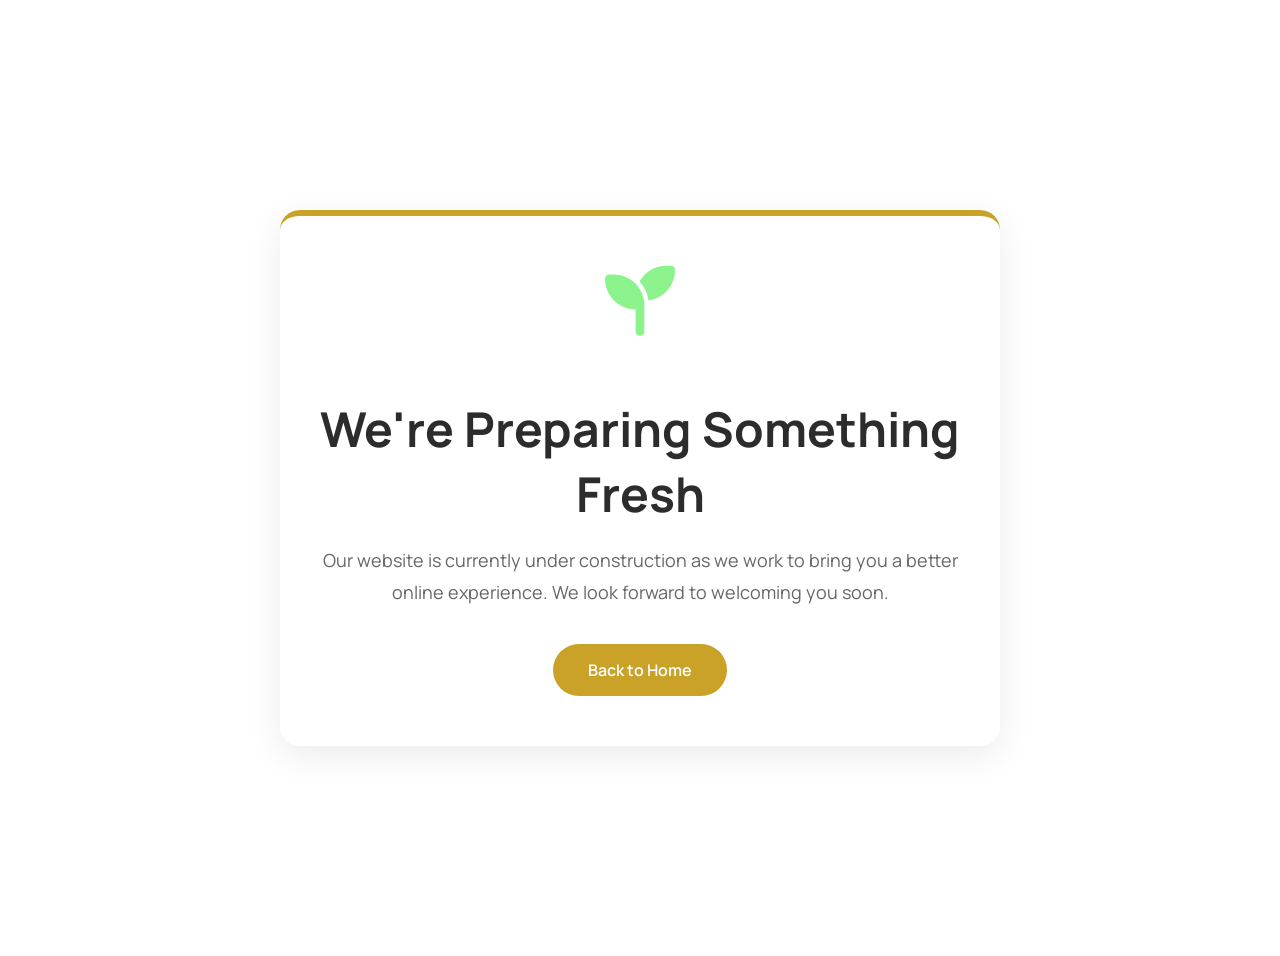
==== contact.html @ b9457f8d "Added responsive nav-bar, hero section. Added other pages" ====
<!DOCTYPE html>
<html lang="en">
<head>
    <meta charset="UTF-8">
    <meta name="viewport" content="width=device-width, initial-scale=1.0">
    <title>Contact - CHESCA Natural Foods Limited</title>

    <link rel="stylesheet" href="construction.css">

    <!--Google font-->
    <link rel="preconnect" href="https://fonts.googleapis.com">
    <link rel="preconnect" href="https://fonts.gstatic.com" crossorigin>
    <link href="https://fonts.googleapis.com/css2?family=Manrope:wght@200..800&display=swap" rel="stylesheet">

    <!-- Fonts Awesome -->
    <link rel="stylesheet" href="https://cdnjs.cloudflare.com/ajax/libs/font-awesome/6.7.2/css/all.min.css">
</head>
<body>
    <section class="construction">
        <div class="construction-card">

            <i class="fa-solid fa-seedling"></i>

            <h1>We're Preparing Something Fresh</h1>

            <p>
                Our website is currently under construction as we work to bring you
                a better online experience. We look forward to welcoming you soon.
            </p>

            <a href="index.html">Back to Home</a>

        </div>
    </section>
</body>
</html>
---- construction.css ----
*{
    font-family: "Manrope", sans-serif;
}

.construction{
    min-height:100vh;
    display:flex;
    justify-content:center;
    align-items:center;
    padding:20px;
    background:#fff;
}

.construction-card{
    width:min(90%,650px);
    text-align:center;
    padding:50px 35px;
    border-radius:20px;
    background:#fff;
    border-top:6px solid #C9A227;
    box-shadow:0 10px 35px rgba(0,0,0,.08);
}

.construction-card i{
    font-size:70px;
    color:rgb(140,243,140);
    margin-bottom:20px;
}

.construction-card h1{
    font-size:clamp(2rem,5vw,3rem);
    color:#2C2C2C;
    margin-bottom:15px;
}

.construction-card p{
    color:#666;
    font-size:18px;
    line-height:1.8;
    margin-bottom:35px;
}

.construction-card a{
    display:inline-block;
    text-decoration:none;
    background:#C9A227;
    color:#fff;
    padding:15px 35px;
    border-radius:50px;
    font-weight:600;
    transition:.3s;
}

.construction-card a:hover{
    background:rgb(140,243,140);
    color:#2C2C2C;
    transform:translateY(-3px);
}
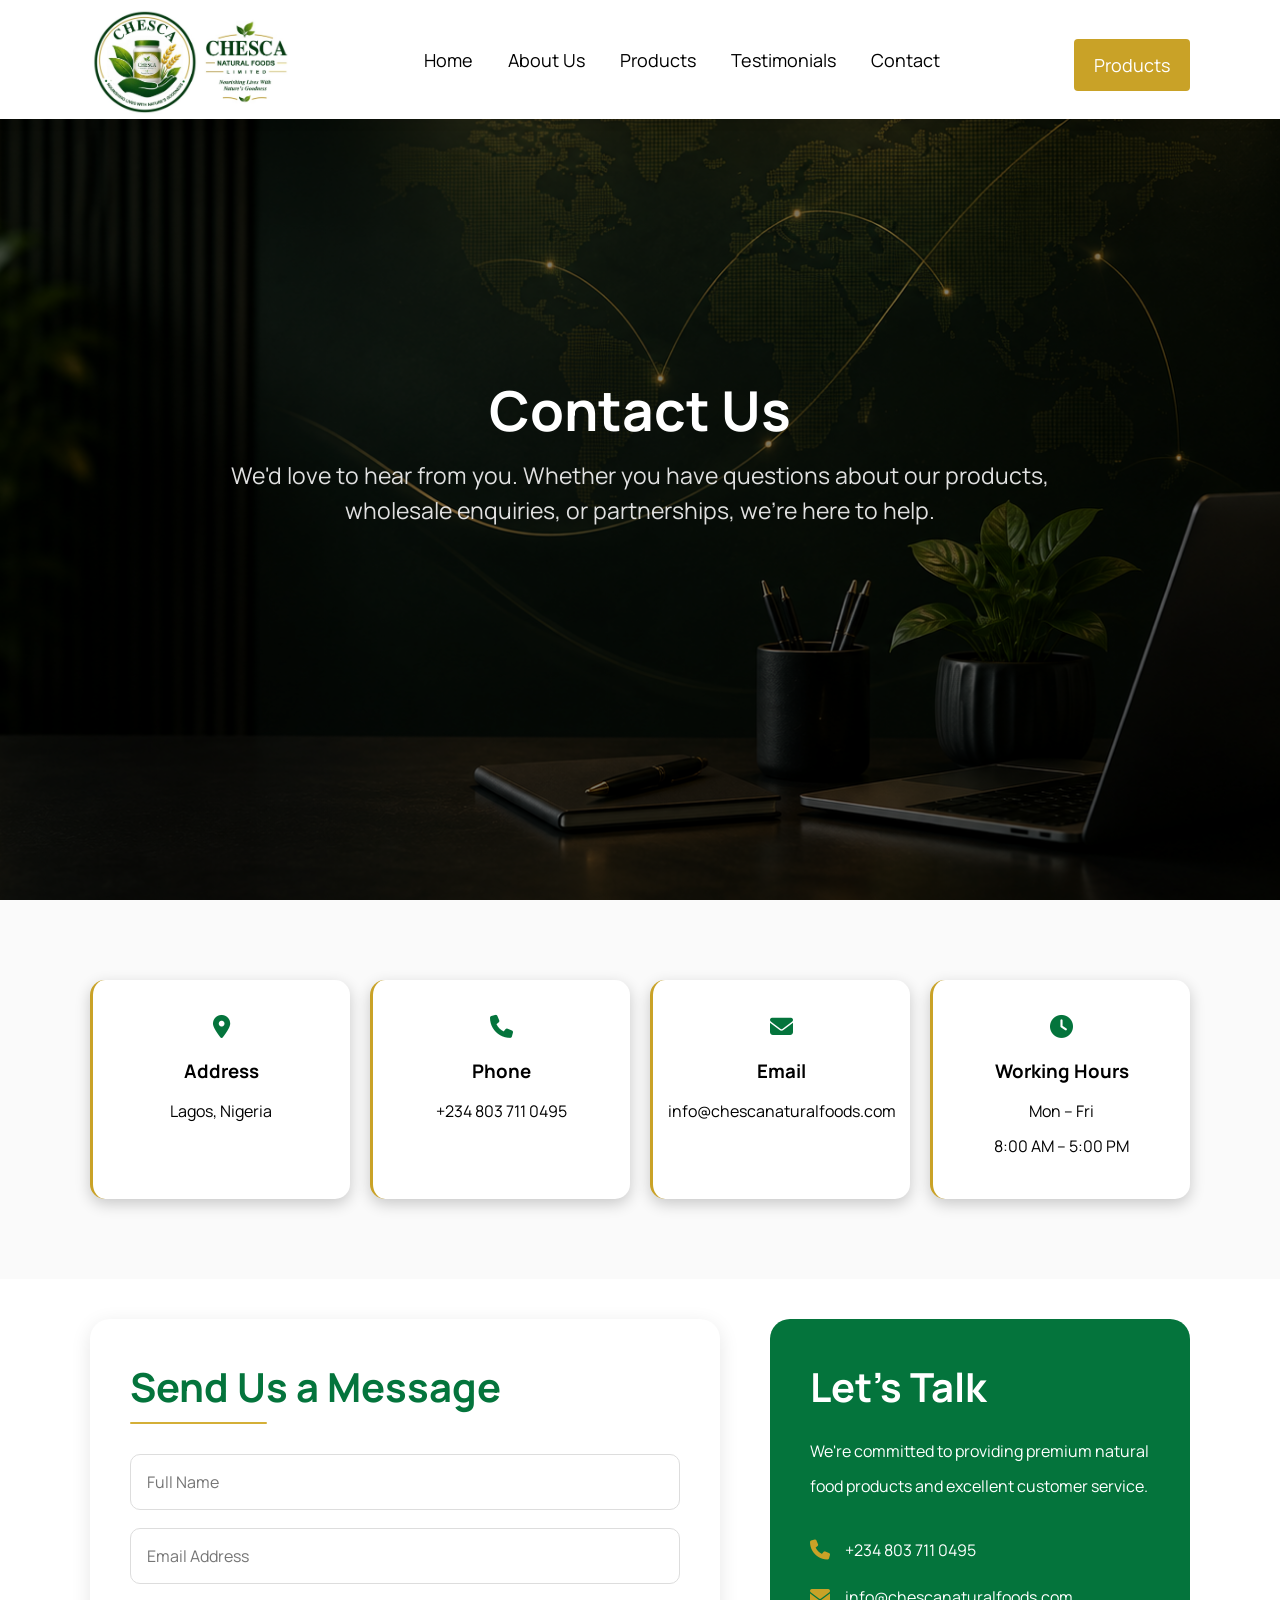
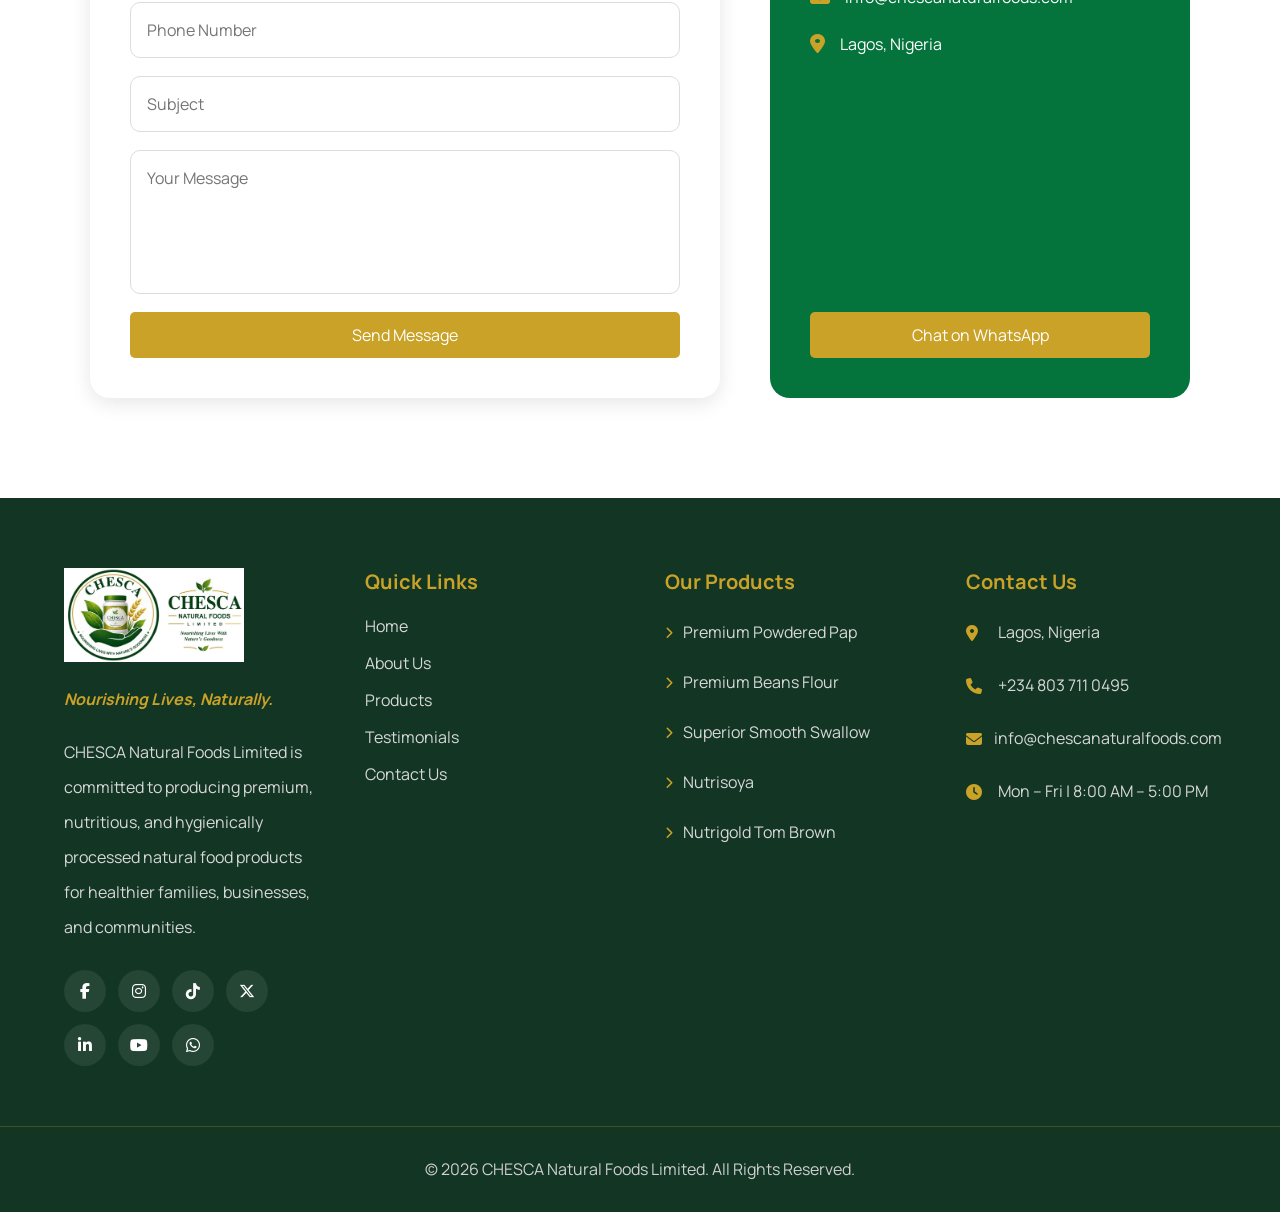
==== commit 519b53c7: "Finished the contact section" ====
--- a/contact.html
+++ b/contact.html
@@ -5,7 +5,8 @@
     <meta name="viewport" content="width=device-width, initial-scale=1.0">
     <title>Contact - CHESCA Natural Foods Limited</title>
 
-    <link rel="stylesheet" href="construction.css">
+    <link rel="stylesheet" href="style.css">
+    <link rel="stylesheet" href="contact.css">
 
     <!--Google font-->
     <link rel="preconnect" href="https://fonts.googleapis.com">
@@ -16,21 +17,243 @@
     <link rel="stylesheet" href="https://cdnjs.cloudflare.com/ajax/libs/font-awesome/6.7.2/css/all.min.css">
 </head>
 <body>
-    <section class="construction">
-        <div class="construction-card">
-
-            <i class="fa-solid fa-seedling"></i>
-
-            <h1>We're Preparing Something Fresh</h1>
-
+    <nav>
+        <div class="nav-container">
+            <a href="index.html" class="logo">
+                <img src="media/CHESCA NATURAL FOODS logo.jpg" alt="logo">
+            </a>
+
+            <div class="nav-list">
+                <i class="fa-solid fa-arrow-right-from-bracket"></i>
+                <a href="index.html" class="nav-link">Home</a>
+                <a href="about.html" class="nav-link">About Us</a>
+                <a href="products.html" class="nav-link">Products</a>
+                <a href="testimonials.html" class="nav-link">Testimonials</a>
+                <a href="contact.html" class="nav-link">Contact</a>
+            </div>
+
+            <div class="nav-cta">
+                <a href="products.html">Products</a>
+            </div>
+
+            <div class="hamburger">
+                <span></span>
+                <span></span>
+                <span></span>
+            </div>
+        </div>
+    </nav>
+
+    <main>
+        <!-- Hero -->
+        <section class="contact-hero">
+            <div class="contact-overlay"></div>
+
+            <div class="contact-hero-container">
+                <h1 class="reveal fade-in">Contact Us</h1>
+
+                <p class="reveal fade-in">
+                    We'd love to hear from you. Whether you have questions about our
+                    products, wholesale enquiries, or partnerships, we're here to help.
+                </p>
+            </div>
+        </section>
+
+        <!-- Contact Cards -->
+        <section class="contact-cards">
+
+            <div class="contact-cards-container">
+
+                <div class="contact-card reveal up">
+                    <i class="fa-solid fa-location-dot"></i>
+                    <h3>Address</h3>
+                    <p>Lagos, Nigeria</p>
+                </div>
+
+                <div class="contact-card reveal up">
+                    <i class="fa-solid fa-phone"></i>
+                    <h3>Phone</h3>
+                    <p>+234 803 711 0495</p>
+                </div>
+
+                <div class="contact-card reveal up">
+                    <i class="fa-solid fa-envelope"></i>
+                    <h3>Email</h3>
+                    <p>info@chescanaturalfoods.com</p>
+                </div>
+
+                <div class="contact-card reveal up">
+                    <i class="fa-solid fa-clock"></i>
+                    <h3>Working Hours</h3>
+                    <p>Mon – Fri <br>8:00 AM – 5:00 PM</p>
+                </div>
+
+            </div>
+        </section>
+
+        <!-- Contact Form -->
+        <section class="contact-section">
+
+            <div class="contact-container">
+
+                <!-- Form -->
+                <div class="contact-form reveal fade-in">
+
+                    <h2>Send Us a Message</h2>
+
+                    <form>
+
+                        <input type="text" placeholder="Full Name" required>
+
+                        <input type="email" placeholder="Email Address" required>
+
+                        <input type="tel" placeholder="Phone Number" required>
+
+                        <input type="text" placeholder="Subject" required>
+
+                        <textarea rows="5" placeholder="Your Message" required></textarea>
+
+                        <button class="button">
+                            Send Message
+                        </button>
+
+                    </form>
+
+                </div>
+
+                <!-- Info -->
+
+                <div class="contact-info reveal up">
+
+                    <h2>Let's Talk</h2>
+
+                    <p>
+                        We're committed to providing premium natural food products
+                        and excellent customer service.
+                    </p>
+
+                    <div class="info-box">
+                        <i class="fa-solid fa-phone"></i>
+                        <span>+234 803 711 0495</span>
+                    </div>
+
+                    <div class="info-box">
+                        <i class="fa-solid fa-envelope"></i>
+                        <span>info@chescanaturalfoods.com</span>
+                    </div>
+
+                    <div class="info-box">
+                        <i class="fa-solid fa-location-dot"></i>
+                        <span>Lagos, Nigeria</span>
+                    </div>
+
+                    <a
+                        href="https://wa.me/2348037110495"
+                        class="button"
+                        target="_blank">
+
+                        Chat on WhatsApp
+                    </a>
+                </div>
+            </div>
+        </section>
+    </main>
+
+    <footer class="footer">
+        <div class="footer-container">
+
+            <!-- Company -->
+            <div class="footer-about">
+                <img src="media/CHESCA NATURAL FOODS logo.jpg" alt="CHESCA Natural Foods Logo">
+
+                <p class="footer-motto">
+                    Nourishing Lives, Naturally.
+                </p>
+
+                <p class="footer-description">
+                    CHESCA Natural Foods Limited is committed to producing premium,
+                    nutritious, and hygienically processed natural food products for
+                    healthier families, businesses, and communities.
+                </p>
+
+                <div class="footer-socials">
+                    <a href="#"><i class="fa-brands fa-facebook-f"></i></a>
+
+                    <a href="#"><i class="fa-brands fa-instagram"></i></a>
+
+                    <a href="#"><i class="fa-brands fa-tiktok"></i></a>
+
+                    <a href="#"><i class="fa-brands fa-x-twitter"></i></a>
+
+                    <a href="#"><i class="fa-brands fa-linkedin-in"></i></a>
+
+                    <a href="#"><i class="fa-brands fa-youtube"></i></a>
+
+                    <a href="#"><i class="fa-brands fa-whatsapp"></i></a>
+                </div>
+            </div>
+
+            <!-- Quick Links -->
+            <div class="footer-links">
+                <h3>Quick Links</h3>
+
+                <a href="index.html">Home</a>
+                <a href="about.html">About Us</a>
+                <a href="products.html">Products</a>
+                <a href="testimonials.html">Testimonials</a>
+                <a href="contact.html">Contact Us</a>
+            </div>
+
+            <!-- Products -->
+            <div class="footer-products">
+                <h3>Our Products</h3>
+
+                <p><i class="fa-solid fa-chevron-right"></i> Premium Powdered Pap</p>
+
+                <p><i class="fa-solid fa-chevron-right"></i> Premium Beans Flour</p>
+
+                <p><i class="fa-solid fa-chevron-right"></i> Superior Smooth Swallow</p>
+
+                <p><i class="fa-solid fa-chevron-right"></i> Nutrisoya</p>
+
+                <p><i class="fa-solid fa-chevron-right"></i> Nutrigold Tom Brown</p>
+            </div>
+
+            <!-- Contact -->
+            <div class="footer-contact">
+                <h3>Contact Us</h3>
+
+                <p>
+                    <i class="fa-solid fa-location-dot"></i>
+                    Lagos, Nigeria
+                </p>
+
+                <p>
+                    <i class="fa-solid fa-phone"></i>
+                    +234 803 711 0495
+                </p>
+
+                <p>
+                    <i class="fa-solid fa-envelope"></i>
+                    info@chescanaturalfoods.com
+                </p>
+
+                <p>
+                    <i class="fa-solid fa-clock"></i>
+                    Mon – Fri | 8:00 AM – 5:00 PM
+                </p>
+            </div>
+
+        </div>
+
+        <div class="footer-bottom">
             <p>
-                Our website is currently under construction as we work to bring you
-                a better online experience. We look forward to welcoming you soon.
+                © 2026 CHESCA Natural Foods Limited. All Rights Reserved.
             </p>
-
-            <a href="index.html">Back to Home</a>
-
         </div>
-    </section>
+    </footer>
+
+    <script src="reveal.js"></script>
+    <script src="script.js"></script>
 </body>
 </html>
--- a/style.css
+++ b/style.css
@@ -0,0 +1,773 @@
+* {
+    margin: 0;
+    padding: 0;
+    box-sizing: border-box;
+    font-family: "Manrope", sans-serif;
+}
+
+body {
+    display: flex;
+    flex-direction: column;
+    min-width: 280px;
+}
+
+hr {
+    width: 100%;
+    margin: 10px 0;
+}
+
+h2 {
+    font-size: clamp(30px, 6vw, 40px);
+}
+
+p {
+    line-height: 35px;
+}
+
+.button {
+    text-decoration: none;
+    padding: 12px 20px;
+    border-radius: 5px;
+    background-color: #C9A227;
+    color: white;
+    transition: all 0.3s;
+}
+
+.button:hover {
+    background-color: #B8860B;
+}
+
+.button:active {
+    opacity: 0.7;
+}
+
+nav {
+    background-color: white;
+    display: flex;
+    justify-content: center;
+    align-items: center;
+    padding: 10px 0 0;
+    position: fixed;
+    width: 100%;
+    box-shadow: 0 3px 10px rgba(0, 0, 0, 0.1);
+    z-index: 1000;
+}
+
+.nav-container {
+    width: 86%;
+    display: flex;
+    align-items: center;
+    justify-content: space-between;
+}
+
+.logo {
+    max-width: 200px;
+    width: 25%;
+    min-width: 150px;
+}
+
+.logo img {
+    width: 100%;
+}
+
+.nav-list {
+    display: flex;
+    align-items: center;
+    justify-content: center;
+    gap: 35px;
+    font-size: 18px;
+}
+
+.nav-link {
+    color: black;
+    text-decoration: none;
+    padding-bottom: 10px;
+    position: relative;
+}
+
+.nav-link::after {
+    content: "";
+    position: absolute;
+    bottom: 0;
+    left: 50%;
+    transform: translateX(-50%);
+    width: 0;
+    height: 2px;
+    border-radius: 2px;
+    background-color: #C9A227;
+    transition: width 0.3s;
+}
+
+.nav-link:hover::after {
+    width: 100%;
+}
+
+.nav-cta a {
+    font-size: 18px;
+    text-decoration: none;
+    padding: 14px 20px;
+    background: #C9A227;
+    color: white;
+    border-radius: 4px;
+    transition: background 0.3s;
+}
+
+.nav-cta a:hover {
+    background: #B8860B;
+}
+
+.nav-cta a:active{
+    background: #C9A227;
+}
+
+.hamburger {
+    width: 20px;
+    height: 15px;
+    display: none;
+    flex-direction: column;
+    justify-content: space-between;
+    align-items: center;
+    cursor: pointer;
+}
+
+.hamburger span {
+    height: 2px;
+    background-color: black;
+    width: 100%;
+}
+
+.fa-solid.fa-arrow-right-from-bracket {
+    display: none;
+    cursor: pointer;
+}
+
+/* Hero Section */
+.hero-overlay {
+    width: 100%;
+    height: 100%;
+    top: 0;
+    background: rgba(0, 0, 0, 0.5);
+    position: absolute;
+    z-index: 0;
+}
+
+.hero {
+    background-image: url("media/hero-bg-image.png");
+    background-size: cover;
+    background-position: center;
+    min-height: 100vh;
+    background-repeat: no-repeat;
+    display: flex;
+    justify-content: center;
+    align-items: center;
+    position: relative;
+}
+
+.hero-container {
+    display: flex;
+    flex-direction: column;
+    justify-content: center;
+    align-items: center;
+    width: 90%;
+    padding: 200px 0;
+    max-width: 850px;
+    z-index: 1;
+}
+
+.hero-text {
+    text-align: center;
+    color: white;
+}
+
+.hero-heading {
+    font-size: clamp(40px, 7vw, 55px);
+    margin-bottom: 10px;
+}
+
+.hero-heading span {
+    background: linear-gradient(135deg,#B8860B,#D4AF37, #F4E28C);
+    -webkit-background-clip: text;
+    -webkit-text-fill-color: transparent;
+}
+
+.hero-subtext {
+    font-size: clamp(18px, 4vw, 23px);
+    color: #e0e0e0;
+    margin-bottom: 15px;
+}
+
+.hero-btn {
+    display: flex;
+    align-items: center;
+    justify-content: center;
+    gap: 15px;
+    font-size: 17px;
+}
+
+.hero-contact {
+    text-decoration: none;
+    padding: 11px 20px;
+    border: 1px solid #C9A227;
+    border-radius: 5px;
+    color: white;
+    background: rgba(0, 0, 0, 0.219);
+    transition: all 0.3s;
+}
+
+.hero-contact:hover {
+    background: #C9A227;
+}
+
+.hero-contact:active {
+    background: #c9a3279f;
+}
+
+/* Home-info */
+.home-intro {
+    display: flex;
+    justify-content: center;
+    align-items: center;
+    padding: 100px 0;
+}
+
+.home-intro-container {
+    display: flex;
+    justify-content: center;
+    align-items: center;
+    width: 86%;
+    max-width: 1400px;
+    gap: 50px;
+}
+
+.home-intro-text {
+    flex: 1;
+}
+
+.home-intro-text h2 {
+    color: rgb(4, 116, 60);
+    font-size: clamp(30px, 6vw, 40px);
+}
+
+.home-intro-subtitle {
+    margin: 10px 0 20px;
+    font-size: clamp(20px, 6vw, 25px);
+    font-weight: bold;
+}
+
+.home-intro-subtext {
+    margin-bottom: 35px;
+}
+
+.home-intro-btn {
+    display: inline;
+}
+
+.home-intro-image-container {
+    flex: 1;
+    max-width: 600px;
+}
+
+.home-intro-image {
+    border-radius: 30px;
+    overflow: hidden;
+    max-height: 550px;
+}
+
+.home-intro-image img {
+    width: 100%;
+}
+
+/* Why Choose Us */
+.why-choose {
+    background: rgb(4, 116, 60);
+    display: flex;
+    align-items: center;
+    justify-content: center;
+    padding: 50px 0 70px;
+}
+
+.why-choose-container {
+    display: flex;
+    flex-direction: column;
+    justify-content: center;
+    max-width: 1300px;
+    width: 86%;
+    gap: 30px;
+}
+
+.why-choose-header {
+    text-align: center;
+    color: white;
+    padding-bottom: 10px;
+    position: relative;
+}
+
+.why-choose-header::after {
+    content: "";
+    position: absolute;
+    bottom: 0;
+    left: 50%;
+    transform: translateX(-50%);
+    width: 25%;
+    max-width: 180px;
+    height: 2px;
+    border-radius: 2px;
+    background: #D4AF37;
+}
+
+.why-choose-grid {
+    display: grid;
+    grid-template-columns: repeat(auto-fit, minmax(250px, 1fr));
+    gap: 20px;
+}
+
+.why-choose-card {
+    background: white;
+    padding: 25px 15px 15px;
+    border-radius: 15px;
+    border-left: 3px solid #D4AF37;
+}
+
+.why-choose-card i {
+    color: rgb(4, 116, 60);
+    font-size: 23px;
+    margin-bottom: 20px;
+}
+
+.card-title {
+    font-weight: bold;
+    margin-bottom: 20px;
+}
+
+/* Featured product section */
+.featured-products-section {
+    display: flex;
+    justify-content: center;
+    align-items: center;
+    padding: 50px 0;
+    box-shadow: inset 0 3px 10px rgba(0, 0, 0, 0.5);
+}
+
+.featured-products-section-container {
+    display: flex;
+    justify-content: center;
+    align-items: center;
+    flex-direction: column;
+    width: 86%;
+    max-width: 1400px;
+}
+
+.featured-section-heading {
+    color: rgb(4, 116, 60);
+    padding-bottom: 10px;
+    position: relative;
+    margin-bottom: 15px;
+}
+
+.featured-section-heading::after{
+    content: "";
+    position: absolute;
+    bottom: 0;
+    left: 50%;
+    transform: translateX(-50%);
+    width: 50%;
+    max-width: 180px;
+    height: 2px;
+    border-radius: 2px;
+    background: #D4AF37;
+}
+
+.featured-products-container {
+    padding-top: 30px;
+    display: flex;
+    flex-direction: column;
+    align-items: center;
+    justify-content: center;
+    max-width: 1200px;
+}
+
+.featured-product {
+    display: flex;
+    align-items: center;
+    justify-content: center;
+    gap: 50px;
+    padding: 25px 0;
+}
+
+.featured-description {
+    flex: 1;
+}
+
+.featured-description h3 {
+    margin-bottom: 20px;
+    font-weight: bold;
+}
+
+.featured-description p {
+    margin-bottom: 35px;
+}
+
+.featured-product-btn {
+    display: inline;
+}
+
+.featured-product-image-container{
+    flex: 1;
+    max-width: 400px;
+}
+
+.featured-product-image {
+    max-width: 300px;
+    border-radius: 30px;
+    overflow: hidden;
+    margin: 0 auto;
+}
+
+.featured-product-image img {
+    width: 100%;
+}
+
+/* CTA Section */
+
+.cta{
+    position: relative;
+    display: flex;
+    justify-content: center;
+    align-items: center;
+    padding: 120px 0;
+    background: url("media/home-cta-bg.png");
+    background-size: cover;
+    background-position: center;
+    background-repeat: no-repeat;
+    overflow: hidden;
+}
+
+.cta-overlay{
+    position: absolute;
+    inset: 0;
+    background: rgba(0,0,0,.55);
+}
+
+.cta-container{
+    position: relative;
+    z-index: 1;
+    width: 90%;
+    max-width: 850px;
+    text-align: center;
+}
+
+.cta-title{
+    color: white;
+    padding-bottom: 10px;
+    margin-bottom: 20px;
+    position: relative;
+}
+
+.cta-title::after{
+    content: "";
+    position: absolute;
+    bottom: 0;
+    left: 50%;
+    transform: translateX(-50%);
+    width: 25%;
+    max-width: 180px;
+    height: 2px;
+    border-radius: 2px;
+    background: #D4AF37;
+}
+
+.cta-text{
+    color: rgb(224, 224, 224);
+    margin-bottom: 35px;
+}
+
+.cta-buttons{
+    display: flex;
+    justify-content: center;
+    align-items: center;
+    gap: 18px;
+    flex-wrap: wrap;
+}
+
+.cta-btn-secondary{
+    text-decoration: none;
+    padding: 11px 20px;
+    border: 1px solid #C9A227;
+    border-radius: 5px;
+    color: white;
+    background: rgba(0, 0, 0, 0.219);
+    transition: background 0.3s;
+}
+
+.cta-btn-secondary:hover{
+    background: #C9A227;
+}
+
+/* FOOTER */
+
+.footer{
+    background:#123524;
+    color:white;
+    padding-top:70px;
+}
+
+.footer-container{
+    width:90%;
+    max-width:1300px;
+    margin:auto;
+    display:grid;
+    grid-template-columns:repeat(auto-fit,minmax(230px,1fr));
+    gap:50px;
+}
+
+.footer-about img{
+    width:180px;
+    margin-bottom:15px;
+}
+
+.footer-motto{
+    color:#C9A227;
+    font-weight:700;
+    margin-bottom:18px;
+    font-style:italic;
+}
+
+.footer-description{
+    color:#D8D8D8;
+    margin-bottom:25px;
+}
+
+.footer h3{
+    color:#C9A227;
+    margin-bottom:20px;
+    font-size:20px;
+}
+
+.footer-links,
+.footer-products,
+.footer-contact{
+    display: flex;
+    flex-direction: column;
+}
+
+.footer-links a{
+    color: #D8D8D8;
+    text-decoration: none;
+    margin-bottom: 15px;
+    transition: 0.3s;
+}
+
+.footer-links a:hover{
+    color: #C9A227;
+}
+
+.footer-products p{
+    color: #D8D8D8;
+    margin-bottom: 15px;
+    align-items: center;
+    display: flex;
+    gap: 10px;
+}
+
+.footer-products i{
+    color: #C9A227;
+    font-size: 12px;
+}
+
+.footer-contact p{
+    color: #D8D8D8;
+    display: flex;
+    align-items: center;
+    gap:12px;
+    margin-bottom:18px;
+}
+
+.footer-contact i{
+    color:#C9A227;
+    width:20px;
+}
+
+.footer-socials{
+    display:flex;
+    flex-wrap:wrap;
+    gap:12px;
+}
+
+.footer-socials a{
+    width: 42px;
+    height: 42px;
+    display: flex;
+    justify-content: center;
+    align-items: center;
+    border-radius: 50%;
+    background: rgba(255,255,255,.08);
+    color: white;
+    text-decoration: none;
+    transition: 0.3s;
+}
+
+.footer-socials a:hover{
+    background: #C9A227;
+    transform: translateY(-4px);
+}
+
+.footer-bottom{
+    margin-top: 60px;
+    padding: 25px 0;
+    border-top: 1px solid rgba(201,162,39,.25);
+    text-align: center;
+}
+
+.footer-bottom p{
+    color:#CFCFCF;
+    margin: 0 auto;
+    width: 90%;
+}
+
+
+/* CSS Scroll reveal animations */
+.reveal.up{
+    transform: translateY(50px);
+    opacity: 0;
+    transition: all 1.5s;
+}
+
+.reveal.up.show {
+    transform: translateY(0);
+    opacity: 1;
+}
+
+.reveal.fade-in{
+    opacity: 0;
+    transition: all 2s;
+}
+
+.reveal.fade-in.show {
+    opacity: 1;
+}
+
+@media(max-width: 1024px) {
+    .nav-cta {
+        display: none;
+    }
+}
+
+@media (max-width: 950px) {
+    .nav-list {
+        position: fixed;
+        flex-direction: column;
+        background: rgba(0, 0, 0, 0.808);
+        backdrop-filter: blur(10px);
+        top: 0;
+        height: 100vh;
+        width: 100%;
+        left: -100%;
+        gap: 0;
+        /* Very tiny screens */
+        overflow-y: auto;
+        justify-content: initial;
+        padding-top: 25vh;
+        transition: left 0.5s;
+    }
+
+    .fa-solid.fa-arrow-right-from-bracket {
+        display: block;
+        width: 80%;
+        text-align: center;
+        padding: 20px 0;
+        font-weight: bold;
+        font-size: 18px;
+        color: white;
+    }
+
+    .hamburger {
+        display: flex;
+    }
+
+    .nav-link {
+        width: 80%;
+        text-align: center;
+        padding: 20px 0;
+        color: white;
+        transition: all 0.3s;
+    }
+
+    .nav-link:hover, .fa-solid.fa-arrow-right-from-bracket:hover {
+        background-color: rgba(255, 255, 255, 0.2);
+    }
+
+    .nav-link:active, .fa-solid.fa-arrow-right-from-bracket:hover {
+        background-color: rgba(255, 255, 255, 0.2);
+    }
+
+    .nav-link:hover::after {
+        width: 0;
+    }
+
+    .no-scroll {
+        overflow: hidden;
+    }
+
+
+    /* Home-intro-section */
+    .home-intro-container {
+        flex-direction: column;
+    }
+}
+
+@media(max-width: 768px){
+    p {
+        font-size: 16px;
+    }
+
+    .button{
+        padding: 10px 18px;
+    }
+
+    .hero-contact {
+        padding: 9px 18px;
+    }
+
+    /* Home intro section */
+    .home-intro {
+        padding: 50px 0;
+    }
+
+    .home-intro-container{
+        width: 90%;
+        gap: 40px;
+    }
+
+    /* Why Choose */
+    .why-choose-container {
+        width: 90%;
+    }
+
+    /* Featured Product Section */
+    .featured-products-section-container {
+        width: 90%;
+    }
+
+    .featured-product {
+        flex-direction: column;
+    }
+
+    .featured-product.product-2{
+        flex-direction: column-reverse;
+    }
+
+    /* Call to action */
+    .cta{
+        padding: 90px 0;
+    }
+
+    /* Footer */
+    .footer-container {
+        gap: 30px;
+    }
+
+    .footer-bottom {
+        margin-top: 40px;
+    }
+
+}
--- a/contact.css
+++ b/contact.css
@@ -0,0 +1,207 @@
+/* HERO */
+
+.contact-hero{
+    position:relative;
+    background:url("media/contact-bg.png");
+    background-size:cover;
+    background-position:right;
+    padding: 200px 0;
+    height: 100vh;
+    display:flex;
+    justify-content:center;
+    align-items:center;
+}
+
+.contact-overlay{
+    position:absolute;
+    inset:0;
+    background:rgba(0, 0, 0, 0.5);
+}
+
+.contact-hero-container{
+    position:relative;
+    z-index:1;
+    width:90%;
+    max-width:850px;
+    text-align:center;
+    color:white;
+}
+
+.contact-hero h1{
+    font-size:clamp(40px, 7vw, 55px);
+    margin-bottom: 10px;
+}
+
+.contact-hero p{
+    font-size: clamp(18px, 4vw, 23px);
+    color: #e0e0e0;
+}
+
+/* CONTACT CARDS */
+
+.contact-cards{
+    padding: 80px 0;
+    background-color: rgb(250, 250, 250);
+}
+
+.contact-cards-container{
+    width: 86%;
+    max-width: 1300px;
+    margin: auto;
+    display: grid;
+    grid-template-columns: repeat(auto-fit, minmax(250px,1fr));
+    gap: 20px;
+}
+
+.contact-card{
+    background:white;
+    padding: 35px 15px;
+    text-align: center;
+    border-radius: 15px;
+    border-left: 3px solid #C9A227;
+    box-shadow:0 5px 15px rgba(0, 0, 0, 0.2);
+}
+
+.contact-card i{
+    font-size: 23px;
+    color:rgb(4, 116, 60);
+    margin-bottom:20px;
+}
+
+.contact-card h3{
+    margin-bottom:10px;
+}
+
+/* CONTACT SECTION */
+
+.contact-section{
+    padding: 40px 0 100px;
+}
+
+.contact-container{
+    width: 86%;
+    max-width: 1300px;
+    margin: auto;
+    display: grid;
+    grid-template-columns: 1.5fr 1fr;
+    gap: 50px;
+}
+
+.contact-form{
+    background:white;
+    padding: 40px;
+    border-radius: 20px;
+    box-shadow: 0 5px 20px rgba(0, 0, 0, 0.1);
+}
+
+.contact-form h2{
+    color:rgb(4, 116, 60);
+    margin-bottom: 30px;
+    padding-bottom: 10px;
+    position: relative;
+}
+
+.contact-form h2::after {
+    content: "";
+    position: absolute;
+    bottom: 0;
+    left: 0;
+    width: 25%;
+    max-width: 150px;
+    height: 2px;
+    border-radius: 2px;
+    background: #D4AF37;
+}
+
+.contact-form form{
+    display: flex;
+    flex-direction: column;
+    gap: 18px;
+}
+
+.contact-form input,
+.contact-form textarea{
+
+    width: 100%;
+    padding: 16px;
+    border: 1px solid #ddd;
+    border-radius:10px;
+    outline: none;
+    font-size: 16px;
+
+}
+
+.contact-form input:focus,
+.contact-form textarea:focus{
+    border-color:#C9A227;
+
+}
+
+.contact-form textarea{
+    resize: none;
+}
+
+.contact-form button{
+    border: none;
+    cursor: pointer;
+    font-size: 16px;
+}
+
+/* CONTACT INFO */
+
+.contact-info{
+    background:rgb(4,116,60);
+    color: white;
+    padding: 40px 40px;
+    border-radius: 20px;
+    display: flex;
+    flex-direction: column;
+}
+
+.contact-info h2{
+    margin-bottom:20px;
+}
+
+.contact-info p{
+    margin-bottom: 35px;
+}
+
+.info-box{
+    display: flex;
+    gap: 15px;
+    margin-bottom:25px;
+    align-items: center;
+}
+
+.info-box i{
+    color:#C9A227;
+    font-size: 20px;
+}
+
+.contact-info .button{
+    margin-top:auto;
+    text-align:center;
+}
+
+.contact-form,
+.contact-info{
+    min-width:0;
+}
+
+/* RESPONSIVE */
+
+@media(max-width:900px){
+    .contact-cards-container {
+        width: 90%;
+    }
+
+    .contact-container{
+        width: 90%;
+        grid-template-columns: 1fr;
+    }
+
+    .contact-form, .contact-info {
+        padding: 40px 25px;
+    }
+
+}
